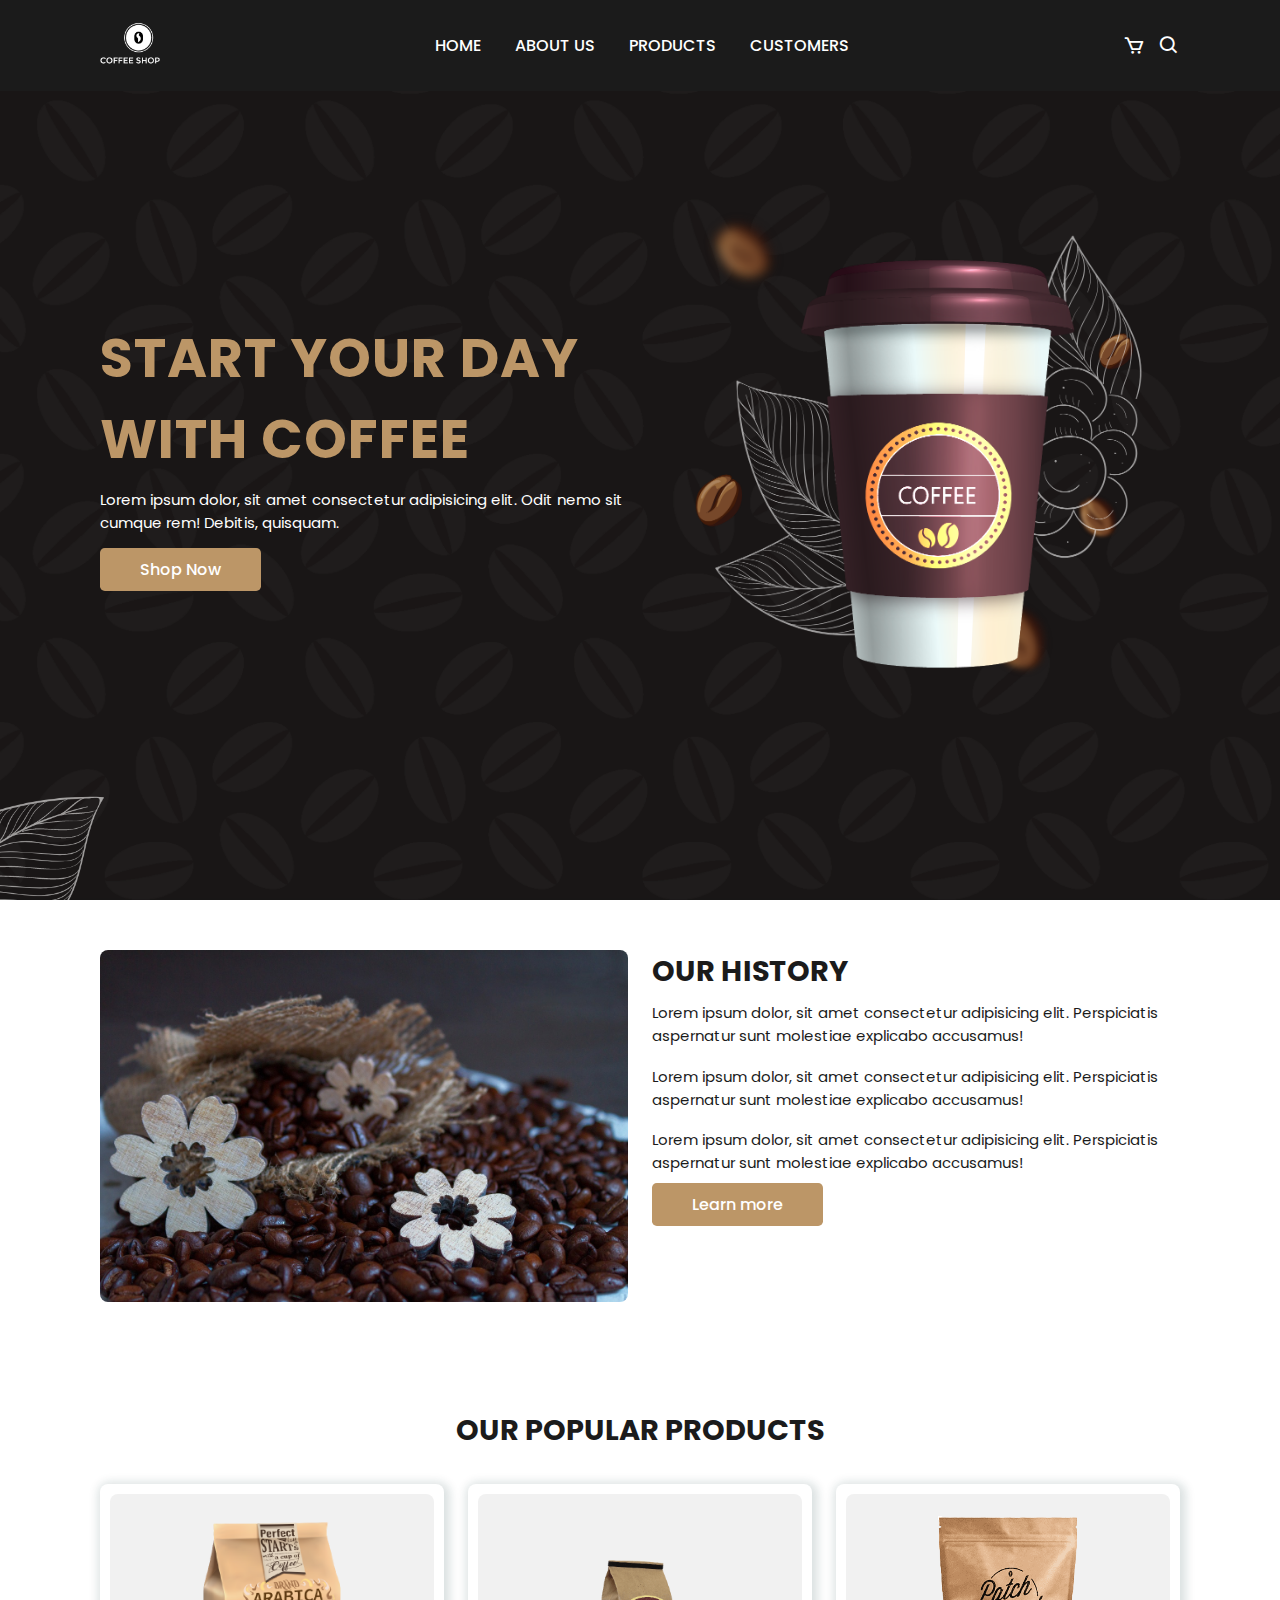
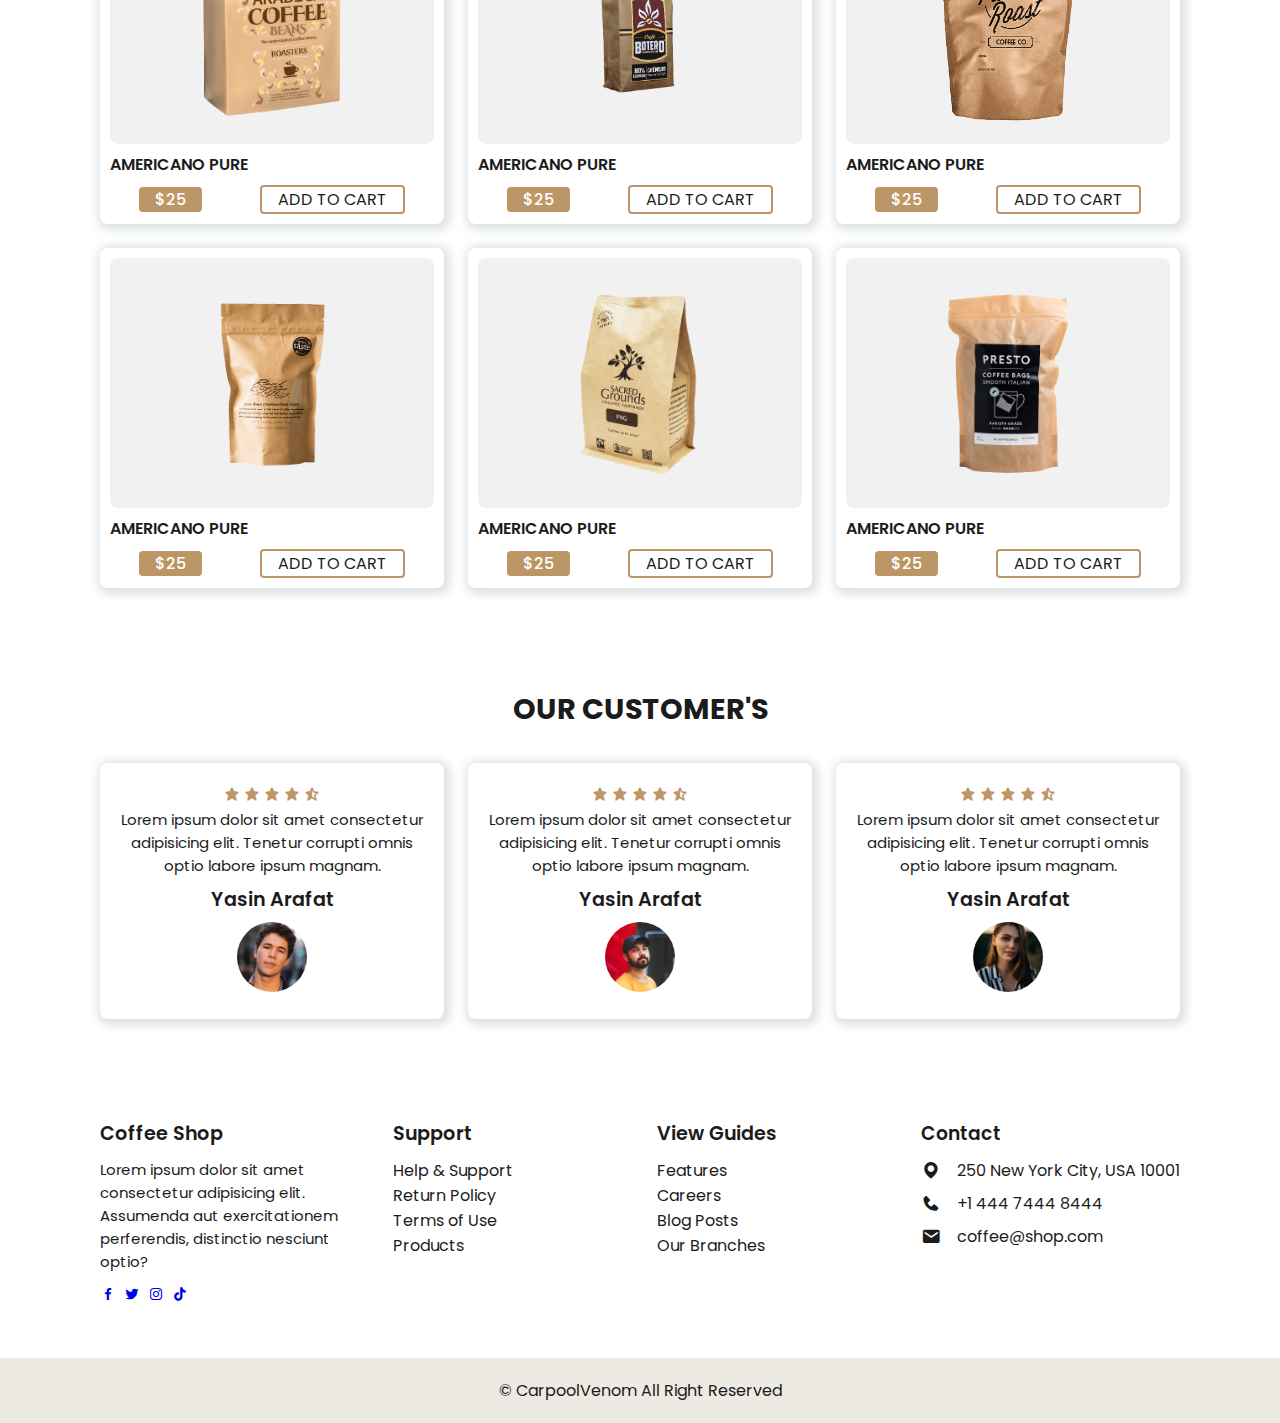
==== index.html @ 4dac30e6 "better folder structure" ====
<!DOCTYPE html>
<html lang="en">
  <head>
    <meta charset="UTF-8" />
    <meta http-equiv="X-UA-Compatible" content="IE=edge" />
    <meta name="viewport" content="width=device-width, initial-scale=1.0" />
    <title>Responsive Coffee Website</title>
    <link rel="stylesheet" href="style.css" />
    <link
      href="https://unpkg.com/boxicons@2.1.4/css/boxicons.min.css"
      rel="stylesheet"
    />
    <script src="main.js" defer></script>
  </head>
  <body>
    <!-- Navbar -->
    <header>
      <a href="#" class="logo">
        <img src="/img/logo.png" alt="" />
      </a>

      <!-- Menu Icon -->
      <i class="bx bx-menu" id="menu-icon"></i>

      <!-- Links -->
      <ul class="navbar">
        <li><a href="#home">Home</a></li>
        <li><a href="#about">About Us</a></li>
        <li><a href="#products">Products</a></li>
        <li><a href="#customers">Customers</a></li>
      </ul>
      <!-- Icon -->
      <div class="header-icon">
        <i class="bx bx-cart"></i>
        <i class="bx bx-search" id="search-icon"></i>
      </div>

      <div class="search-box">
        <input type="search" name="" id="" placeholder="Search Here..." />
      </div>
    </header>

    <!-- Home -->
    <section class="home" id="home">
      <div class="home-text">
        <h1>
          Start your day <br />
          with coffee
        </h1>
        <p>
          Lorem ipsum dolor, sit amet consectetur adipisicing elit. Odit nemo
          sit cumque rem! Debitis, quisquam.
        </p>
        <a href="#" class="btn">Shop Now</a>
      </div>
      <div class="home-img">
        <img src="/img/main.png" alt="" />
      </div>
    </section>

    <!-- About -->
    <section class="about" id="about">
      <div class="about-img">
        <img src="/img/about.jpg" alt="" />
      </div>
      <div class="about-text">
        <h2>Our History</h2>
        <p>
          Lorem ipsum dolor, sit amet consectetur adipisicing elit. Perspiciatis
          aspernatur sunt molestiae explicabo accusamus!
        </p>
        <p>
          Lorem ipsum dolor, sit amet consectetur adipisicing elit. Perspiciatis
          aspernatur sunt molestiae explicabo accusamus!
        </p>
        <p>
          Lorem ipsum dolor, sit amet consectetur adipisicing elit. Perspiciatis
          aspernatur sunt molestiae explicabo accusamus!
        </p>
        <a href="#" class="btn">Learn more</a>
      </div>
    </section>

    <!-- Products -->
    <section class="products" id="products">
      <div class="heading">
        <h2>Our popular products</h2>
      </div>

      <!-- Container -->
      <div class="products-container">
        <div class="box">
          <img src="/img/p1.png" alt="" />
          <h3>Americano Pure</h3>
          <div class="content">
            <span>$25</span>
            <a href="#">Add to Cart</a>
          </div>
        </div>

        <div class="box">
          <img src="/img/p2.png" alt="" />
          <h3>Americano Pure</h3>
          <div class="content">
            <span>$25</span>
            <a href="#">Add to Cart</a>
          </div>
        </div>
        <div class="box">
          <img src="/img/p3.png" alt="" />
          <h3>Americano Pure</h3>
          <div class="content">
            <span>$25</span>
            <a href="#">Add to Cart</a>
          </div>
        </div>
        <div class="box">
          <img src="/img/p4.png" alt="" />
          <h3>Americano Pure</h3>
          <div class="content">
            <span>$25</span>
            <a href="#">Add to Cart</a>
          </div>
        </div>
        <div class="box">
          <img src="/img/p5.png" alt="" />
          <h3>Americano Pure</h3>
          <div class="content">
            <span>$25</span>
            <a href="#">Add to Cart</a>
          </div>
        </div>
        <div class="box">
          <img src="/img/p6.png" alt="" />
          <h3>Americano Pure</h3>
          <div class="content">
            <span>$25</span>
            <a href="#">Add to Cart</a>
          </div>
        </div>
      </div>
    </section>

    <!-- Customers -->
    <section class="customers" id="customers">
      <div class="heading">
        <h2>Our customer's</h2>
      </div>
      <!-- Container -->
      <div class="customers-container">
        <div class="box">
          <div class="stars">
            <i class="bx bxs-star"></i>
            <i class="bx bxs-star"></i>
            <i class="bx bxs-star"></i>
            <i class="bx bxs-star"></i>
            <i class="bx bxs-star-half"></i>
          </div>
          <p>
            Lorem ipsum dolor sit amet consectetur adipisicing elit. Tenetur
            corrupti omnis optio labore ipsum magnam.
          </p>
          <h2>Yasin Arafat</h2>
          <img src="/img/rev1.jpg" alt="" />
        </div>
        <div class="box">
          <div class="stars">
            <i class="bx bxs-star"></i>
            <i class="bx bxs-star"></i>
            <i class="bx bxs-star"></i>
            <i class="bx bxs-star"></i>
            <i class="bx bxs-star-half"></i>
          </div>
          <p>
            Lorem ipsum dolor sit amet consectetur adipisicing elit. Tenetur
            corrupti omnis optio labore ipsum magnam.
          </p>
          <h2>Yasin Arafat</h2>
          <img src="/img/rev2.jpg" alt="" />
        </div>
        <div class="box">
          <div class="stars">
            <i class="bx bxs-star"></i>
            <i class="bx bxs-star"></i>
            <i class="bx bxs-star"></i>
            <i class="bx bxs-star"></i>
            <i class="bx bxs-star-half"></i>
          </div>
          <p>
            Lorem ipsum dolor sit amet consectetur adipisicing elit. Tenetur
            corrupti omnis optio labore ipsum magnam.
          </p>
          <h2>Yasin Arafat</h2>
          <img src="/img/rev3.jpg" alt="" />
        </div>
      </div>
    </section>
    <section class="footer">
      <div class="footer-box">
        <h2>Coffee Shop</h2>
        <p>
          Lorem ipsum dolor sit amet consectetur adipisicing elit. Assumenda aut
          exercitationem perferendis, distinctio nesciunt optio?
        </p>
        <div class="social">
          <a href="#"><i class="bx bxl-facebook"></i></a>
          <a href="#"><i class="bx bxl-twitter"></i></a>
          <a href="#"><i class="bx bxl-instagram"></i></a>
          <a href="#"><i class="bx bxl-tiktok"></i></a>
        </div>
      </div>
      <div class="footer-box">
        <h2>Support</h2>
        <li><a href="#">Help & Support</a></li>
        <li><a href="#">Return Policy</a></li>
        <li><a href="#">Terms of Use</a></li>
        <li><a href="#">Products</a></li>
      </div>
      <div class="footer-box">
        <h2>View Guides</h2>
        <li><a href="#">Features</a></li>
        <li><a href="#">Careers</a></li>
        <li><a href="#">Blog Posts</a></li>
        <li><a href="#">Our Branches</a></li>
      </div>
      <div class="footer-box">
        <h3>Contact</h3>
        <div class="contact">
          <span><i class="bx bxs-map"></i>250 New York City, USA 10001</span>
          <span><i class="bx bxs-phone"></i>+1 444 7444 8444</span>
          <span><i class="bx bxs-envelope"></i>coffee@shop.com</span>
        </div>
      </div>
    </section>
    <!-- Copyright -->
    <div class="copyright">
      <p>&#169; CarpoolVenom All Right Reserved</p>
    </div>
  </body>
</html>
---- style.css ----
@import url(https://fonts.googleapis.com/css?family=Poppins:100,100italic,200,200italic,300,300italic,regular,italic,500,500italic,600,600italic,700,700italic,800,800italic,900,900italic);

* {
  font-family: "Poppins", sans-serif;
  margin: 0;
  padding: 0;
  box-sizing: border-box;
  scroll-padding-top: 4rem;
  list-style: none;
  text-decoration: none;
}

/* Variables */
:root {
  --main-color: #bc9667;
  --second-color: #edeae3;
  --text-color: #1b1b1b;
  --bg-color: #fff;

  /* Box shadow */
  --box-shadow: 2px 2px 10px 4px rgb(14 55 54 / 15%);
}

section {
  padding: 50px 100px;
}

img {
  width: 100%;
}

body {
  color: var(--text-color);
}
header {
  position: fixed;
  width: 100%;
  top: 0;
  right: 0;
  z-index: 1000;
  display: flex;
  justify-content: space-between;
  align-items: center;
  padding: 18px 100px;
  transition: 0.5s linear;
  background: var(--text-color);
}
header.shadow {
  background: var(--text-color);
  box-shadow: var(--box-shadow);
}
.logo img {
  width: 60px;
}

.navbar {
  display: flex;
}
.navbar a {
  padding: 8px 17px;
  color: var(--bg-color);
  font-size: 1rem;
  text-transform: uppercase;
  font-weight: 500;
}

.navbar a:hover {
  background: var(--main-color);
  border-radius: 0.2rem;
  transition: 0.2s all linear;
}

.header-icon {
  font-size: 22px;
  cursor: pointer;
  z-index: 10000;
  display: flex;
  column-gap: 0.8rem;
}

.header-icon .bx {
  color: var(--bg-color);
}

.header-icon .bx:hover {
  color: var(--main-color);
}

#menu-icon {
  color: var(--bg-color);
  font-size: 24px;
  z-index: 100001;
  cursor: pointer;
  display: none;
}

.search-box {
  position: absolute;
  top: -100%;
  left: 50%;
  transform: translate(-50%);
  background: var(--bg-color);
  width: 100%;
}

.search-box.active {
  top: 110%;
  box-shadow: var(--box-shadow);
  transition: 0.2s all linear;
}

.search-box input {
  padding: 20px;
  border: none;
  outline: none;
  width: 100%;
  font-size: 1rem;
  color: var(--main-color);
}

.search-box input::placeholder {
  font-size: 1rem;
  font-weight: 500;
}

.home {
  width: 100%;
  min-height: 100vh;
  background: url(/img/bg.png);
  background-repeat: no-repeat;
  background-size: cover;
  background-position: center;
  display: grid;
  grid-template-columns: repeat(auto-fit, minmax(17rem, auto));
  align-items: center;
  gap: 1.5rem;
}

.home-text h1 {
  font-size: 3.4rem;
  color: var(--main-color);
  text-transform: uppercase;
  letter-spacing: 1px;
}
.home-text p {
  font-size: 0.938rem;
  color: var(--bg-color);
  margin: 0.5rem 0 1.4rem;
}

.btn {
  padding: 10px 40px;
  border-radius: 0.3rem;
  background: var(--main-color);
  color: var(--bg-color);
  font-weight: 500;
}

.btn:hover {
  background: #8a6f4d;
}

.about {
  display: grid;
  grid-template-columns: repeat(auto-fit, minmax(17rem, auto));
  gap: 1.5rem;
}

.about-img img {
  border-radius: 0.5rem;
}
.about-text h2 {
  font-size: 1.8rem;
  text-transform: uppercase;
}
.about-text p {
  font-size: 0.938rem;
  margin: 0.5rem 0 1.1rem;
}
.heading {
  text-align: center;
}
.heading h2 {
  font-size: 1.8rem;
  text-transform: uppercase;
}

.products-container {
  display: grid;
  grid-template-columns: repeat(auto-fit, minmax(280px, auto));
  gap: 1.5rem;
  margin-top: 2rem;
}

.products-container .box {
  position: relative;
  padding: 10px;
  display: flex;
  flex-direction: column;
  justify-content: center;
  border-radius: 0.5rem;
  box-shadow: var(--box-shadow);
}

.products-container img {
  width: 100%;
  height: 250px;
  object-fit: contain;
  object-position: center;
  padding: 20px;
  background: #f1f1f1;
  border-radius: 0.5rem;
}

.products-container .box h3 {
  font-size: 1rem;
  font-weight: 600;
  text-transform: uppercase;
  margin: 0.5rem 0 0.5rem;
}

.products-container .box .content {
  display: flex;
  align-items: center;
  justify-content: space-around;
}
.products-container .box .content span {
  padding: 0 1rem;
  color: var(--bg-color);
  background: var(--main-color);
  border-radius: 4px;
  font-weight: 500;
}

.products-container .box .content span {
  padding: 0 1rem;
  color: var(--bg-color);
  background: var(--main-color);
  border-radius: 4px;
  font-weight: 500;
}

.products-container .box .content a {
  padding: 0 1rem;
  color: var(--text-color);
  border: 2px solid var(--main-color);
  border-radius: 4px;
  /* font-weight: 500; */
  text-transform: uppercase;
}

.products-container .box .content a:hover {
  background: var(--main-color);
  color: var(--bg-color);
  transition: 0.2s all linear;
}
.customers-container {
  display: grid;
  grid-template-columns: repeat(auto-fit, minmax(280px, auto));
  gap: 1.5rem;
  margin-top: 2rem;
}
.customers-container .box {
  padding: 20px;
  box-shadow: var(--box-shadow);
  border-radius: 0.5rem;
  text-align: center;
}
.stars .bx {
  color: var(--main-color);
}

.customers-container .box p {
  font-size: 0.9388rem;
}

.customers-container .box h2 {
  font-size: 1.2rem;
  font-weight: 600;
  margin: 0.5rem 0 0.5rem;
}

.customers-container .box img {
  width: 70px;
  height: 70px;
  border-radius: 50%;
  object-fit: cover;
}

.customers-container .box:hover {
  background: var(--second-color);
  transition: 0.2s all linear;
}

.footer {
  display: grid;
  grid-template-columns: repeat(auto-fit, minmax(240px, auto));
  gap: 1.5rem;
}
.footer-box h2 {
  font-size: 1.2rem;
  font-weight: 600;
  margin-bottom: 10px;
}
.footer-box p {
  font-size: 0.938rem;
  margin-bottom: 10px;
}
.social {
  display: flex;
  align-items: center;
  column-gap: 0.5rem;
}
.social s .bx {
  font-size: 24px;
  color: var(--text-color);
  padding: 10px;
  background: var(--second-color);
  border-radius: 0.2rem;
}
.social a .bx:hover {
  background: var(--main-color);
  color: var(--bg-color);
}
.footer-box h3 {
  font-weight: 600;
  margin-bottom: 10px;
}
.footer-box li a {
  color: var(--text-color);
}
.footer-box li a:hover {
  color: var(--main-color);
}
.contact {
  display: flex;
  flex-direction: column;
  row-gap: 0.5rem;
}
.contact span {
  display: flex;
  align-items: center;
}
.contact i {
  font-size: 20px;
  margin-right: 1rem;
}
.copyright {
  padding: 20px;
  text-align: center;
  background: var(--second-color);
}

/* Responsiveness */
@media (max-width: 1058px) {
  header {
    padding: 16px 60px;
  }
  section {
    padding: 50px 60px;
  }
  .home-text h1 {
    font-size: 2.4rem;
  }
}
@media (max-width: 991px) {
  header {
    padding: 16px 4%;
  }
  section {
    padding: 50px 4%;
  }
  .home-text h1 {
    font-size: 2rem;
  }
}

@media (max-width: 768px) {
  header {
    padding: 12px 4%;
  }
  #menu-icon {
    display: initial;
  }
  .navbar {
    position: absolute;
    top: -570px;
    left: 0;
    right: 0;
    display: flex;
    flex-direction: column;
    background: var(--second-color);
    row-gap: 1.4rem;
    padding: 20px;
    transition: 0.3s;
    text-align: center;
  }
  .navbar a {
    color: var(--text-color);
  }
  .navbar a:hover {
    color: var(--bg-color);
  }
  .navbar.active {
    top: 100%;
  }
  .about {
    align-items: center;
  }
}
@media (max-width: 360px) {
  header {
    padding: 11px 4%;
  }
  .logo img {
    width: 45px;
  }
  .home-text {
    padding-top: 15px;
  }
  .home-text h1 {
    font-size: 1.4rem;
  }
  .home-text h1 {
    font-size: 0.8rem;
    font-weight: 300;
  }
  .about-img {
    order: 2;
  }
  .about-text {
    text-align: center;
  }
  .about-text h2 {
    font-size: 1.2rem;
  }
  .heading h2 {
    font-size: 1.2rem;
  }
}
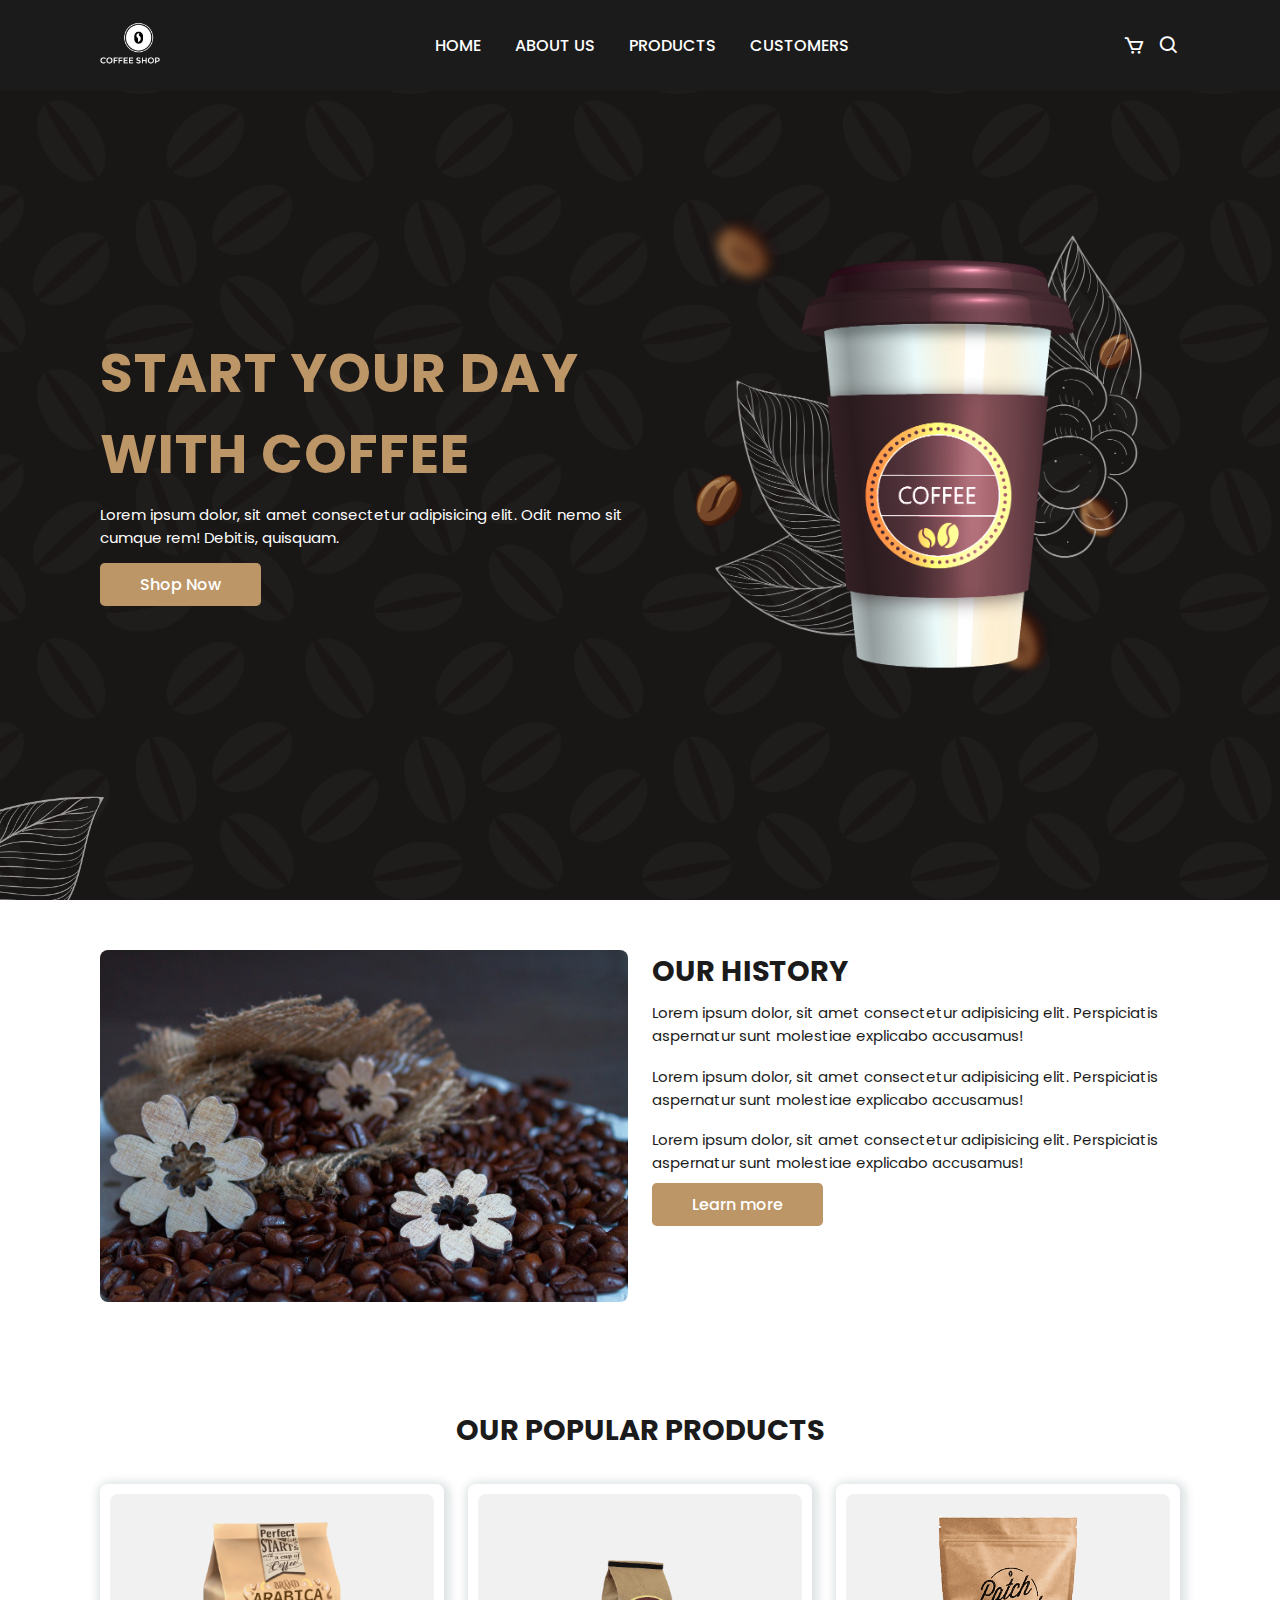
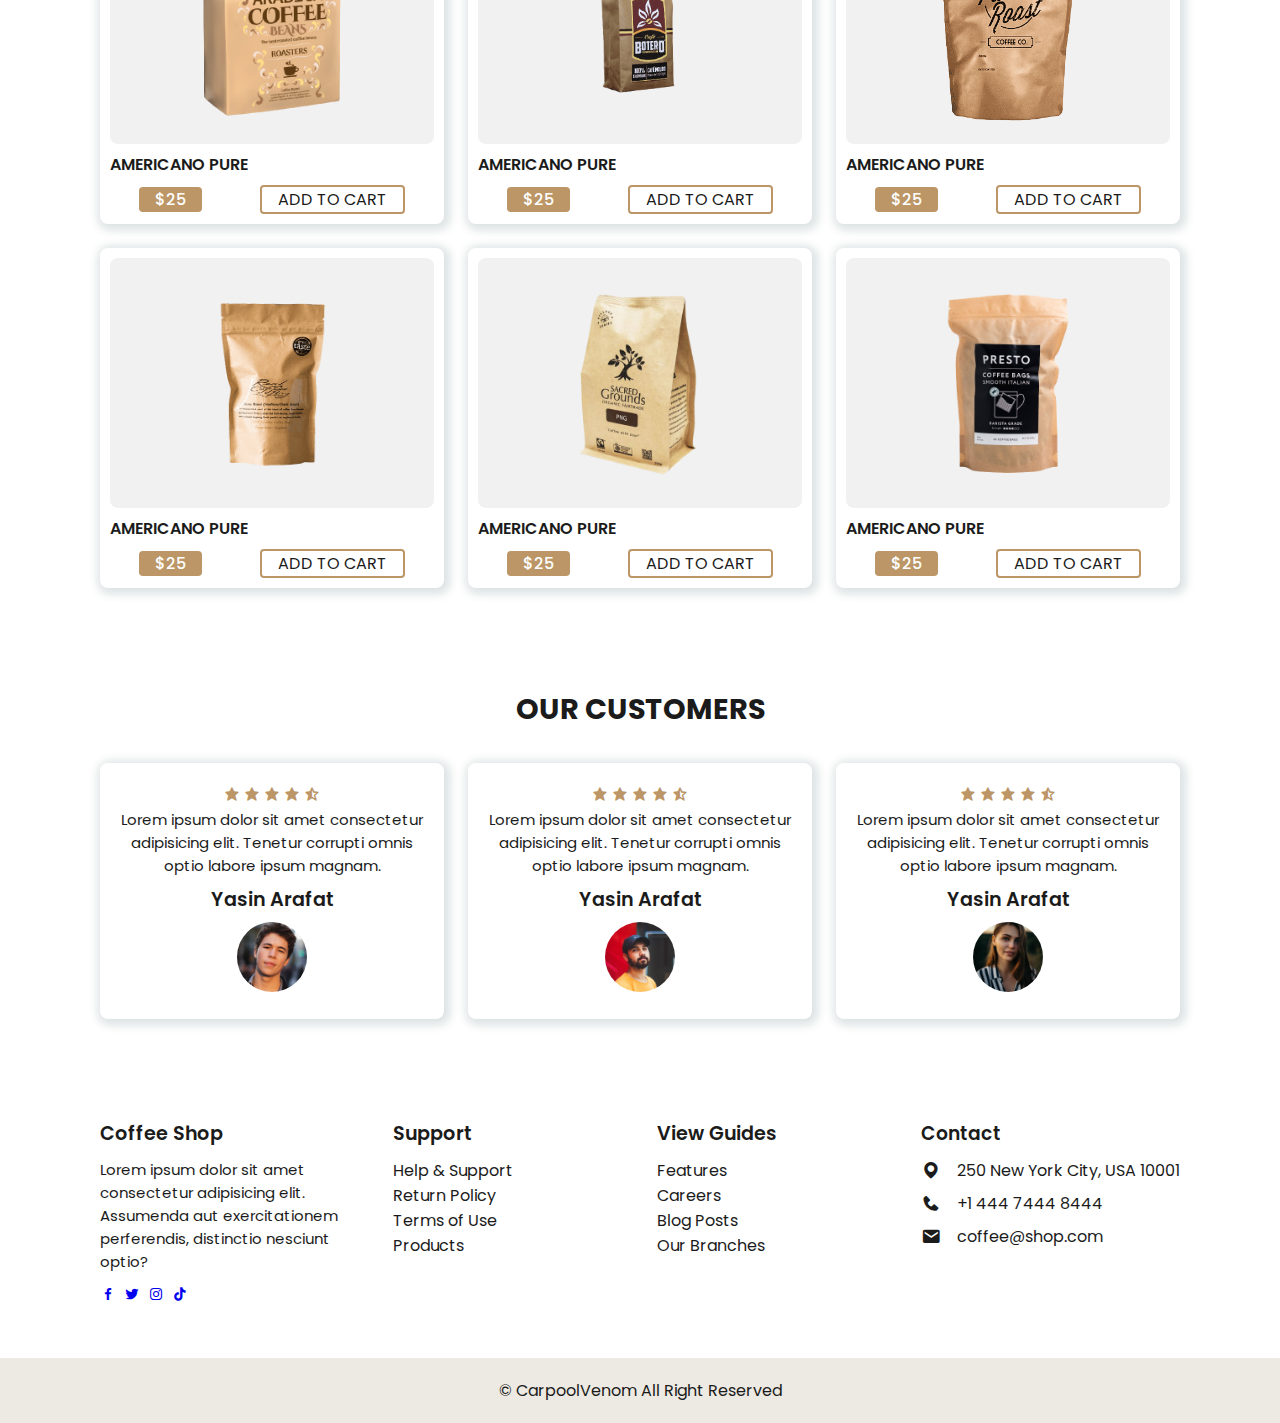
==== commit 4183ef4b: "corrected typo errors and made it more responsive" ====
--- a/index.html
+++ b/index.html
@@ -144,7 +144,7 @@
     <!-- Customers -->
     <section class="customers" id="customers">
       <div class="heading">
-        <h2>Our customer's</h2>
+        <h2>Our customers</h2>
       </div>
       <!-- Container -->
       <div class="customers-container">
--- a/style.css
+++ b/style.css
@@ -137,6 +137,7 @@
 }
 
 .home-text h1 {
+  margin-top: 30px;
   font-size: 3.4rem;
   color: var(--main-color);
   text-transform: uppercase;
